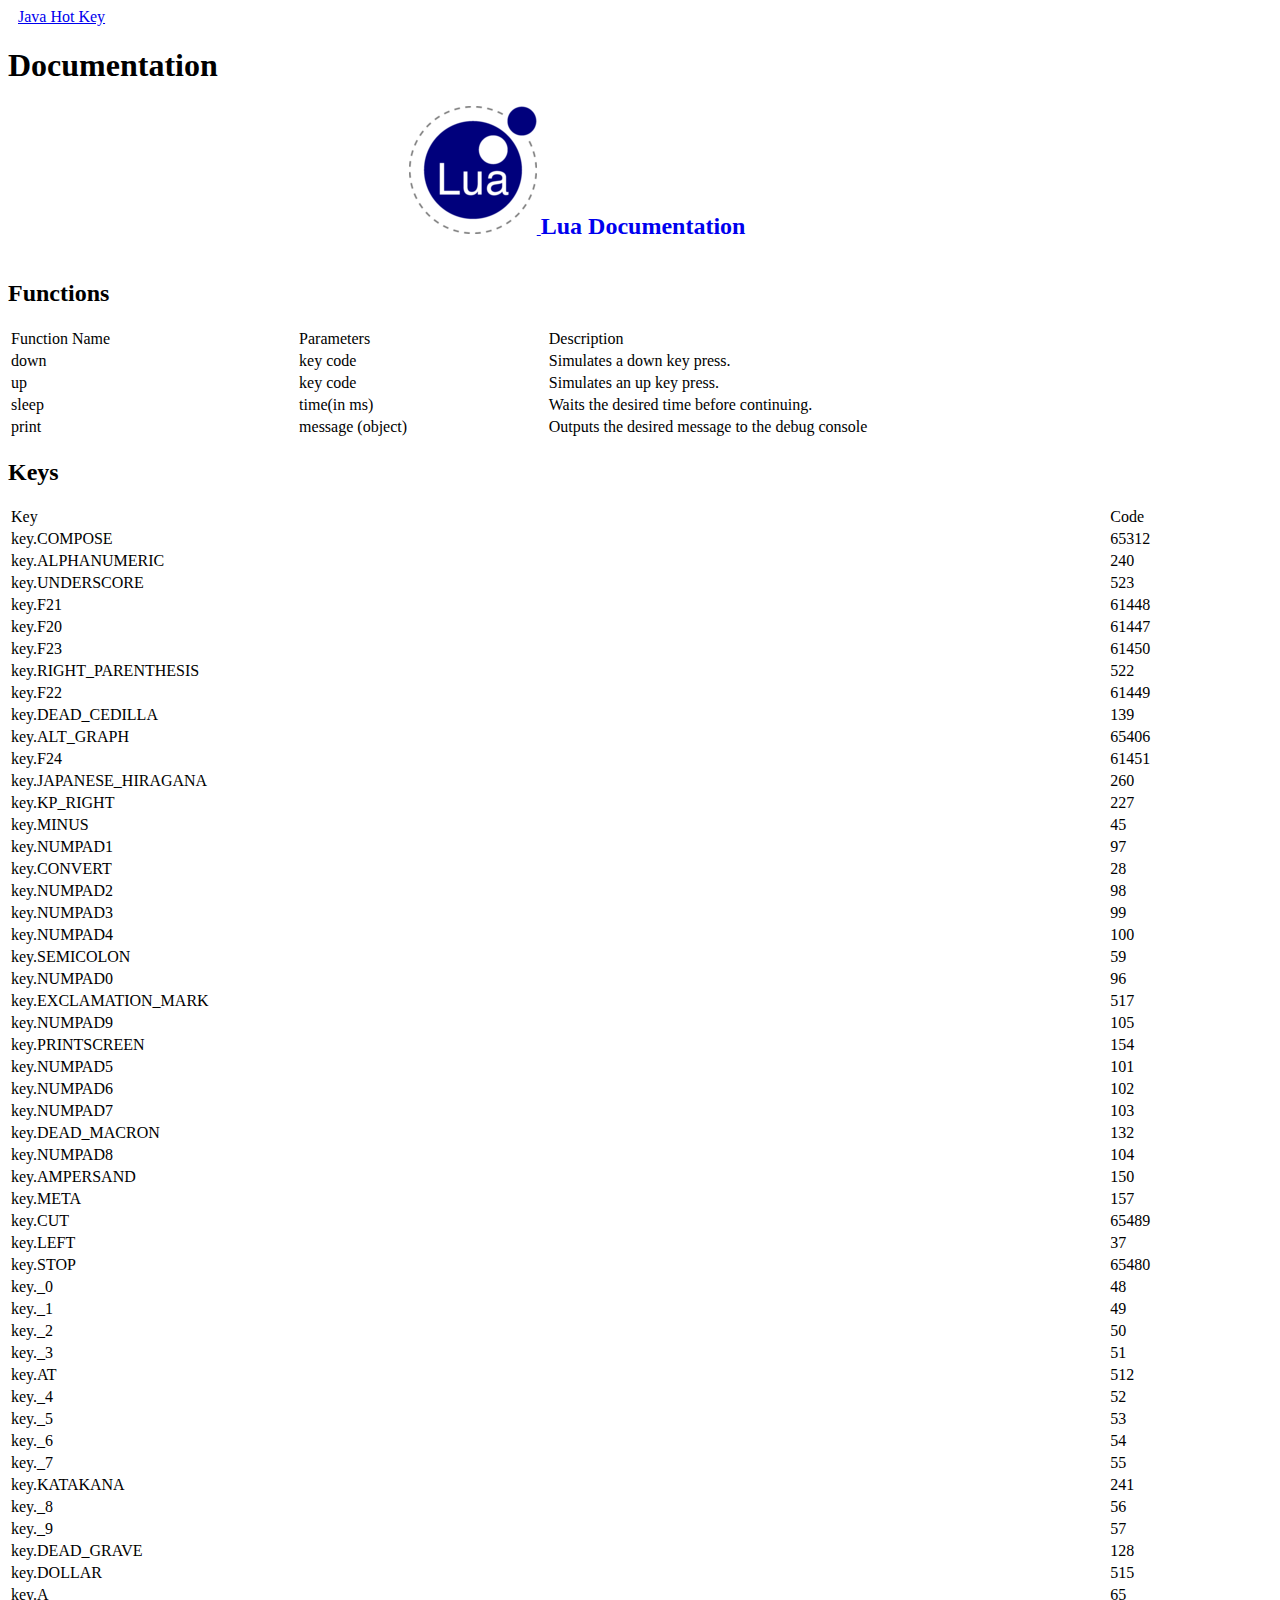
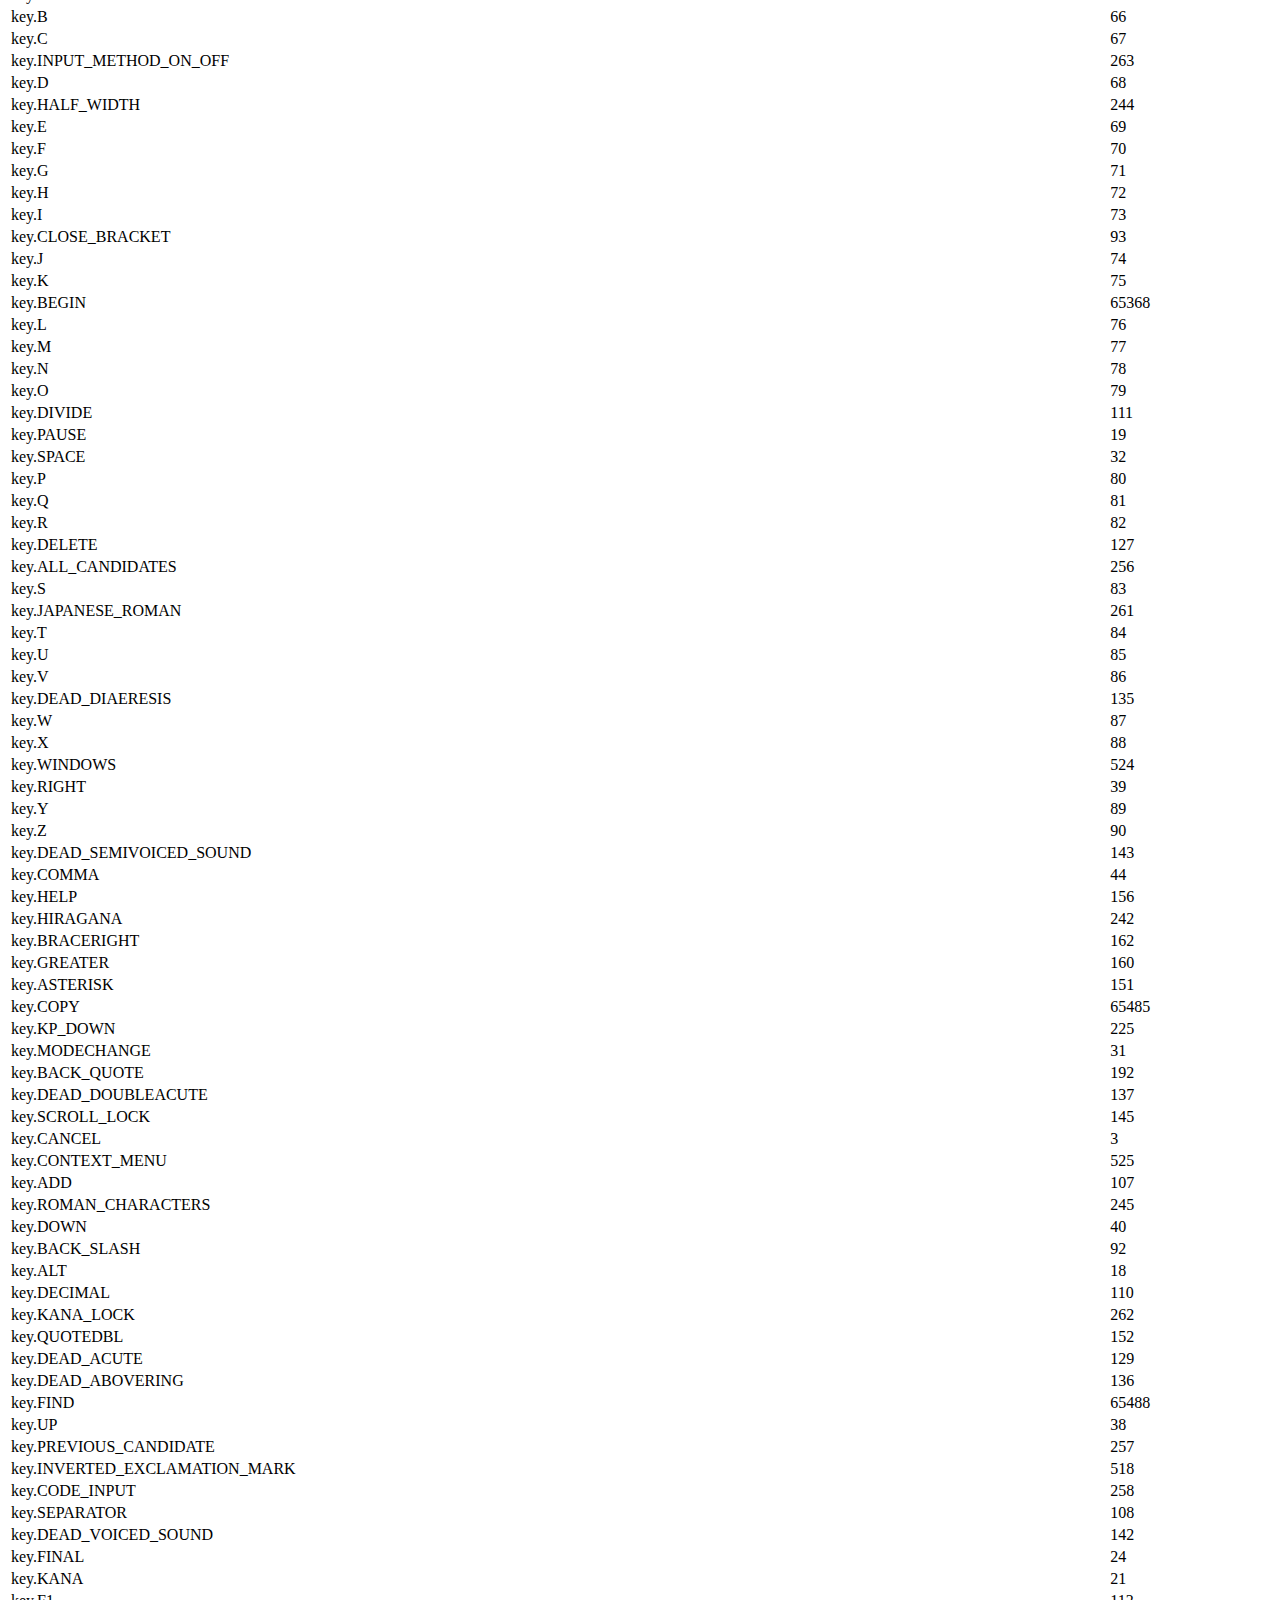
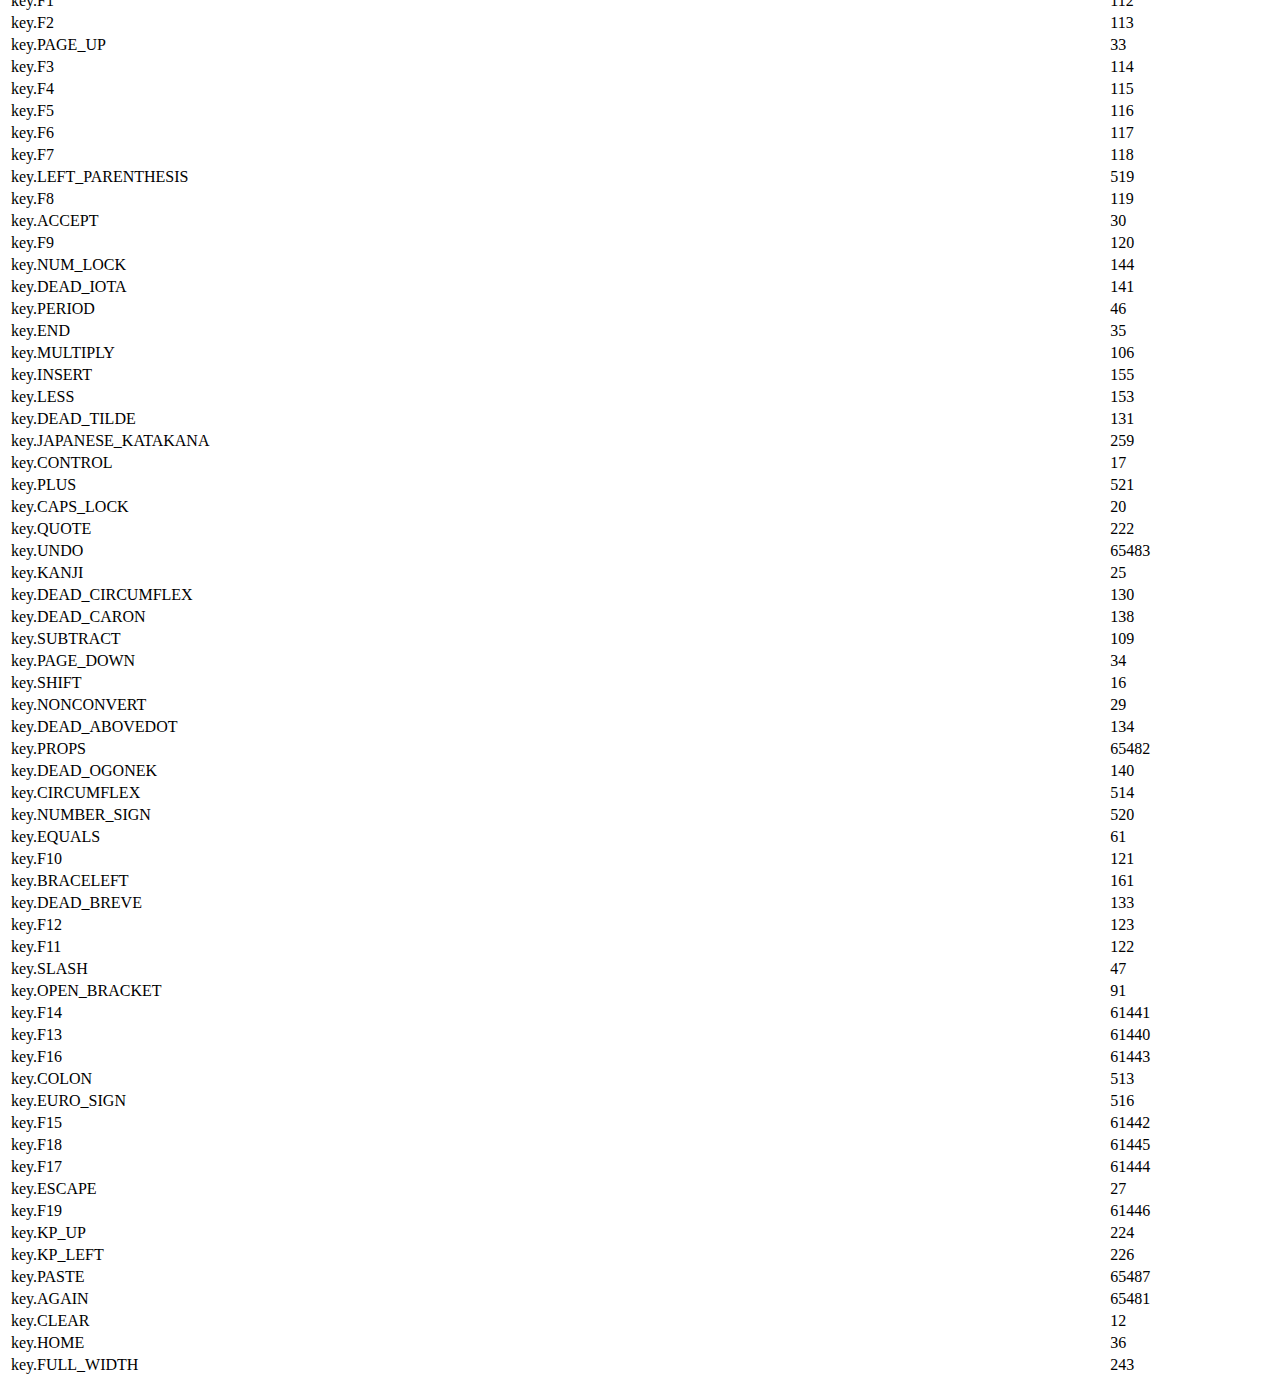
==== src/main/resources/templates/documentation.html @ 0cacadba "Made code compile, added documentation" ====
<!DOCTYPE html>
<html lang="en">
<head>
    <meta charset="UTF-8">
    <title>Documentation</title>
  <link rel="stylesheet" href="bootstrap.css" />
    <style>
        table{
            width:100%;
        }
        .card{
            width: 472.5px;
            margin-left: auto;
            margin-right: auto;
        }
        .card a{
            margin-left: auto;
            margin-right: auto;
            padding: 5px;
        }
        .card svg{
            vertical-align: sub;
            display: none;
        }
        .card:hover svg {
            display: inline-block;
        }
        /**img{
            margin-left: auto;
            margin-right: auto;
        }**/
    </style>
</head>
<body>
<nav class="navbar navbar-expand-lg navbar-light bg-light">
  <a class="navbar-brand" href="/.." style="margin-left: 10px">Java Hot Key</a>
</nav>

<div class="container">
    <h1>Documentation</h1>
    <div class="row">
        <div class="col">
            <div class="card">
                <a href="https://www.lua.org/docs.html" target="_blank">
                    <img style="width:128px;height: 128px; display: inline-block" src="[data-uri]">
                    <h2 style="display: inline-block">Lua Documentation <svg fill="#0a58ca" xmlns="http://www.w3.org/2000/svg"  viewBox="0 0 128 128" width="32px" height="32px"><path d="M 84 11 C 82.3 11 81 12.3 81 14 C 81 15.7 82.3 17 84 17 L 106.80078 17 L 60.400391 63.400391 C 59.200391 64.600391 59.200391 66.499609 60.400391 67.599609 C 61.000391 68.199609 61.8 68.5 62.5 68.5 C 63.2 68.5 63.999609 68.199609 64.599609 67.599609 L 111 21.199219 L 111 44 C 111 45.7 112.3 47 114 47 C 115.7 47 117 45.7 117 44 L 117 14 C 117 12.3 115.7 11 114 11 L 84 11 z M 24 31 C 16.8 31 11 36.8 11 44 L 11 104 C 11 111.2 16.8 117 24 117 L 84 117 C 91.2 117 97 111.2 97 104 L 97 59 C 97 57.3 95.7 56 94 56 C 92.3 56 91 57.3 91 59 L 91 104 C 91 107.9 87.9 111 84 111 L 24 111 C 20.1 111 17 107.9 17 104 L 17 44 C 17 40.1 20.1 37 24 37 L 69 37 C 70.7 37 72 35.7 72 34 C 72 32.3 70.7 31 69 31 L 24 31 z"/></svg></h2>
                </a>
            </div>




            <h2>Functions</h2>
            <table class="table">
                <thead>
                <tr>
                    <td style="min-width: 125px">Function Name</td>
                    <td>Parameters</td>
                    <td>Description</td>
                </tr>
                </thead>
                <tbody>
                <tr>
                    <td>down</td>
                    <td>key code</td>
                    <td>Simulates a down key press.</td>
                </tr>
                <tr>
                    <td>up</td>
                    <td>key code</td>
                    <td>Simulates an up key press.</td>
                </tr>
                <tr>
                    <td>sleep</td>
                    <td>time(in ms)</td>
                    <td>Waits the desired time before continuing.</td>
                </tr>
                <tr>
                    <td>print</td>
                    <td>message (object)</td>
                    <td>Outputs the desired message to the debug console</td>
                </tr>
                </tbody>
            </table>
        </div>
        <div class="col">
            <h2>Keys</h2>
            <table class="table">
                <thead>
                    <td>Key</td>
                    <td>Code</td>
                </thead>
                <tbody>
                <tr>
                    <td>key.COMPOSE</td>
                    <td>65312</td>
                </tr>
                <tr>
                    <td>key.ALPHANUMERIC</td>
                    <td>240</td>
                </tr>
                <tr>
                    <td>key.UNDERSCORE</td>
                    <td>523</td>
                </tr>
                <tr>
                    <td>key.F21</td>
                    <td>61448</td>
                </tr>
                <tr>
                    <td>key.F20</td>
                    <td>61447</td>
                </tr>
                <tr>
                    <td>key.F23</td>
                    <td>61450</td>
                </tr>
                <tr>
                    <td>key.RIGHT_PARENTHESIS</td>
                    <td>522</td>
                </tr>
                <tr>
                    <td>key.F22</td>
                    <td>61449</td>
                </tr>
                <tr>
                    <td>key.DEAD_CEDILLA</td>
                    <td>139</td>
                </tr>
                <tr>
                    <td>key.ALT_GRAPH</td>
                    <td>65406</td>
                </tr>
                <tr>
                    <td>key.F24</td>
                    <td>61451</td>
                </tr>
                <tr>
                    <td>key.JAPANESE_HIRAGANA</td>
                    <td>260</td>
                </tr>
                <tr>
                    <td>key.KP_RIGHT</td>
                    <td>227</td>
                </tr>
                <tr>
                    <td>key.MINUS</td>
                    <td>45</td>
                </tr>
                <tr>
                    <td>key.NUMPAD1</td>
                    <td>97</td>
                </tr>
                <tr>
                    <td>key.CONVERT</td>
                    <td>28</td>
                </tr>
                <tr>
                    <td>key.NUMPAD2</td>
                    <td>98</td>
                </tr>
                <tr>
                    <td>key.NUMPAD3</td>
                    <td>99</td>
                </tr>
                <tr>
                    <td>key.NUMPAD4</td>
                    <td>100</td>
                </tr>
                <tr>
                    <td>key.SEMICOLON</td>
                    <td>59</td>
                </tr>
                <tr>
                    <td>key.NUMPAD0</td>
                    <td>96</td>
                </tr>
                <tr>
                    <td>key.EXCLAMATION_MARK</td>
                    <td>517</td>
                </tr>
                <tr>
                    <td>key.NUMPAD9</td>
                    <td>105</td>
                </tr>
                <tr>
                    <td>key.PRINTSCREEN</td>
                    <td>154</td>
                </tr>
                <tr>
                    <td>key.NUMPAD5</td>
                    <td>101</td>
                </tr>
                <tr>
                    <td>key.NUMPAD6</td>
                    <td>102</td>
                </tr>
                <tr>
                    <td>key.NUMPAD7</td>
                    <td>103</td>
                </tr>
                <tr>
                    <td>key.DEAD_MACRON</td>
                    <td>132</td>
                </tr>
                <tr>
                    <td>key.NUMPAD8</td>
                    <td>104</td>
                </tr>
                <tr>
                    <td>key.AMPERSAND</td>
                    <td>150</td>
                </tr>
                <tr>
                    <td>key.META</td>
                    <td>157</td>
                </tr>
                <tr>
                    <td>key.CUT</td>
                    <td>65489</td>
                </tr>
                <tr>
                    <td>key.LEFT</td>
                    <td>37</td>
                </tr>
                <tr>
                    <td>key.STOP</td>
                    <td>65480</td>
                </tr>
                <tr>
                    <td>key._0</td>
                    <td>48</td>
                </tr>
                <tr>
                    <td>key._1</td>
                    <td>49</td>
                </tr>
                <tr>
                    <td>key._2</td>
                    <td>50</td>
                </tr>
                <tr>
                    <td>key._3</td>
                    <td>51</td>
                </tr>
                <tr>
                    <td>key.AT</td>
                    <td>512</td>
                </tr>
                <tr>
                    <td>key._4</td>
                    <td>52</td>
                </tr>
                <tr>
                    <td>key._5</td>
                    <td>53</td>
                </tr>
                <tr>
                    <td>key._6</td>
                    <td>54</td>
                </tr>
                <tr>
                    <td>key._7</td>
                    <td>55</td>
                </tr>
                <tr>
                    <td>key.KATAKANA</td>
                    <td>241</td>
                </tr>
                <tr>
                    <td>key._8</td>
                    <td>56</td>
                </tr>
                <tr>
                    <td>key._9</td>
                    <td>57</td>
                </tr>
                <tr>
                    <td>key.DEAD_GRAVE</td>
                    <td>128</td>
                </tr>
                <tr>
                    <td>key.DOLLAR</td>
                    <td>515</td>
                </tr>
                <tr>
                    <td>key.A</td>
                    <td>65</td>
                </tr>
                <tr>
                    <td>key.B</td>
                    <td>66</td>
                </tr>
                <tr>
                    <td>key.C</td>
                    <td>67</td>
                </tr>
                <tr>
                    <td>key.INPUT_METHOD_ON_OFF</td>
                    <td>263</td>
                </tr>
                <tr>
                    <td>key.D</td>
                    <td>68</td>
                </tr>
                <tr>
                    <td>key.HALF_WIDTH</td>
                    <td>244</td>
                </tr>
                <tr>
                    <td>key.E</td>
                    <td>69</td>
                </tr>
                <tr>
                    <td>key.F</td>
                    <td>70</td>
                </tr>
                <tr>
                    <td>key.G</td>
                    <td>71</td>
                </tr>
                <tr>
                    <td>key.H</td>
                    <td>72</td>
                </tr>
                <tr>
                    <td>key.I</td>
                    <td>73</td>
                </tr>
                <tr>
                    <td>key.CLOSE_BRACKET</td>
                    <td>93</td>
                </tr>
                <tr>
                    <td>key.J</td>
                    <td>74</td>
                </tr>
                <tr>
                    <td>key.K</td>
                    <td>75</td>
                </tr>
                <tr>
                    <td>key.BEGIN</td>
                    <td>65368</td>
                </tr>
                <tr>
                    <td>key.L</td>
                    <td>76</td>
                </tr>
                <tr>
                    <td>key.M</td>
                    <td>77</td>
                </tr>
                <tr>
                    <td>key.N</td>
                    <td>78</td>
                </tr>
                <tr>
                    <td>key.O</td>
                    <td>79</td>
                </tr>
                <tr>
                    <td>key.DIVIDE</td>
                    <td>111</td>
                </tr>
                <tr>
                    <td>key.PAUSE</td>
                    <td>19</td>
                </tr>
                <tr>
                    <td>key.SPACE</td>
                    <td>32</td>
                </tr>
                <tr>
                    <td>key.P</td>
                    <td>80</td>
                </tr>
                <tr>
                    <td>key.Q</td>
                    <td>81</td>
                </tr>
                <tr>
                    <td>key.R</td>
                    <td>82</td>
                </tr>
                <tr>
                    <td>key.DELETE</td>
                    <td>127</td>
                </tr>
                <tr>
                    <td>key.ALL_CANDIDATES</td>
                    <td>256</td>
                </tr>
                <tr>
                    <td>key.S</td>
                    <td>83</td>
                </tr>
                <tr>
                    <td>key.JAPANESE_ROMAN</td>
                    <td>261</td>
                </tr>
                <tr>
                    <td>key.T</td>
                    <td>84</td>
                </tr>
                <tr>
                    <td>key.U</td>
                    <td>85</td>
                </tr>
                <tr>
                    <td>key.V</td>
                    <td>86</td>
                </tr>
                <tr>
                    <td>key.DEAD_DIAERESIS</td>
                    <td>135</td>
                </tr>
                <tr>
                    <td>key.W</td>
                    <td>87</td>
                </tr>
                <tr>
                    <td>key.X</td>
                    <td>88</td>
                </tr>
                <tr>
                    <td>key.WINDOWS</td>
                    <td>524</td>
                </tr>
                <tr>
                    <td>key.RIGHT</td>
                    <td>39</td>
                </tr>
                <tr>
                    <td>key.Y</td>
                    <td>89</td>
                </tr>
                <tr>
                    <td>key.Z</td>
                    <td>90</td>
                </tr>
                <tr>
                    <td>key.DEAD_SEMIVOICED_SOUND</td>
                    <td>143</td>
                </tr>
                <tr>
                    <td>key.COMMA</td>
                    <td>44</td>
                </tr>
                <tr>
                    <td>key.HELP</td>
                    <td>156</td>
                </tr>
                <tr>
                    <td>key.HIRAGANA</td>
                    <td>242</td>
                </tr>
                <tr>
                    <td>key.BRACERIGHT</td>
                    <td>162</td>
                </tr>
                <tr>
                    <td>key.GREATER</td>
                    <td>160</td>
                </tr>
                <tr>
                    <td>key.ASTERISK</td>
                    <td>151</td>
                </tr>
                <tr>
                    <td>key.COPY</td>
                    <td>65485</td>
                </tr>
                <tr>
                    <td>key.KP_DOWN</td>
                    <td>225</td>
                </tr>
                <tr>
                    <td>key.MODECHANGE</td>
                    <td>31</td>
                </tr>
                <tr>
                    <td>key.BACK_QUOTE</td>
                    <td>192</td>
                </tr>
                <tr>
                    <td>key.DEAD_DOUBLEACUTE</td>
                    <td>137</td>
                </tr>
                <tr>
                    <td>key.SCROLL_LOCK</td>
                    <td>145</td>
                </tr>
                <tr>
                    <td>key.CANCEL</td>
                    <td>3</td>
                </tr>
                <tr>
                    <td>key.CONTEXT_MENU</td>
                    <td>525</td>
                </tr>
                <tr>
                    <td>key.ADD</td>
                    <td>107</td>
                </tr>
                <tr>
                    <td>key.ROMAN_CHARACTERS</td>
                    <td>245</td>
                </tr>
                <tr>
                    <td>key.DOWN</td>
                    <td>40</td>
                </tr>
                <tr>
                    <td>key.BACK_SLASH</td>
                    <td>92</td>
                </tr>
                <tr>
                    <td>key.ALT</td>
                    <td>18</td>
                </tr>
                <tr>
                    <td>key.DECIMAL</td>
                    <td>110</td>
                </tr>
                <tr>
                    <td>key.KANA_LOCK</td>
                    <td>262</td>
                </tr>
                <tr>
                    <td>key.QUOTEDBL</td>
                    <td>152</td>
                </tr>
                <tr>
                    <td>key.DEAD_ACUTE</td>
                    <td>129</td>
                </tr>
                <tr>
                    <td>key.DEAD_ABOVERING</td>
                    <td>136</td>
                </tr>
                <tr>
                    <td>key.FIND</td>
                    <td>65488</td>
                </tr>
                <tr>
                    <td>key.UP</td>
                    <td>38</td>
                </tr>
                <tr>
                    <td>key.PREVIOUS_CANDIDATE</td>
                    <td>257</td>
                </tr>
                <tr>
                    <td>key.INVERTED_EXCLAMATION_MARK</td>
                    <td>518</td>
                </tr>
                <tr>
                    <td>key.CODE_INPUT</td>
                    <td>258</td>
                </tr>
                <tr>
                    <td>key.SEPARATOR</td>
                    <td>108</td>
                </tr>
                <tr>
                    <td>key.DEAD_VOICED_SOUND</td>
                    <td>142</td>
                </tr>
                <tr>
                    <td>key.FINAL</td>
                    <td>24</td>
                </tr>
                <tr>
                    <td>key.KANA</td>
                    <td>21</td>
                </tr>
                <tr>
                    <td>key.F1</td>
                    <td>112</td>
                </tr>
                <tr>
                    <td>key.F2</td>
                    <td>113</td>
                </tr>
                <tr>
                    <td>key.PAGE_UP</td>
                    <td>33</td>
                </tr>
                <tr>
                    <td>key.F3</td>
                    <td>114</td>
                </tr>
                <tr>
                    <td>key.F4</td>
                    <td>115</td>
                </tr>
                <tr>
                    <td>key.F5</td>
                    <td>116</td>
                </tr>
                <tr>
                    <td>key.F6</td>
                    <td>117</td>
                </tr>
                <tr>
                    <td>key.F7</td>
                    <td>118</td>
                </tr>
                <tr>
                    <td>key.LEFT_PARENTHESIS</td>
                    <td>519</td>
                </tr>
                <tr>
                    <td>key.F8</td>
                    <td>119</td>
                </tr>
                <tr>
                    <td>key.ACCEPT</td>
                    <td>30</td>
                </tr>
                <tr>
                    <td>key.F9</td>
                    <td>120</td>
                </tr>
                <tr>
                    <td>key.NUM_LOCK</td>
                    <td>144</td>
                </tr>
                <tr>
                    <td>key.DEAD_IOTA</td>
                    <td>141</td>
                </tr>
                <tr>
                    <td>key.PERIOD</td>
                    <td>46</td>
                </tr>
                <tr>
                    <td>key.END</td>
                    <td>35</td>
                </tr>
                <tr>
                    <td>key.MULTIPLY</td>
                    <td>106</td>
                </tr>
                <tr>
                    <td>key.INSERT</td>
                    <td>155</td>
                </tr>
                <tr>
                    <td>key.LESS</td>
                    <td>153</td>
                </tr>
                <tr>
                    <td>key.DEAD_TILDE</td>
                    <td>131</td>
                </tr>
                <tr>
                    <td>key.JAPANESE_KATAKANA</td>
                    <td>259</td>
                </tr>
                <tr>
                    <td>key.CONTROL</td>
                    <td>17</td>
                </tr>
                <tr>
                    <td>key.PLUS</td>
                    <td>521</td>
                </tr>
                <tr>
                    <td>key.CAPS_LOCK</td>
                    <td>20</td>
                </tr>
                <tr>
                    <td>key.QUOTE</td>
                    <td>222</td>
                </tr>
                <tr>
                    <td>key.UNDO</td>
                    <td>65483</td>
                </tr>
                <tr>
                    <td>key.KANJI</td>
                    <td>25</td>
                </tr>
                <tr>
                    <td>key.DEAD_CIRCUMFLEX</td>
                    <td>130</td>
                </tr>
                <tr>
                    <td>key.DEAD_CARON</td>
                    <td>138</td>
                </tr>
                <tr>
                    <td>key.SUBTRACT</td>
                    <td>109</td>
                </tr>
                <tr>
                    <td>key.PAGE_DOWN</td>
                    <td>34</td>
                </tr>
                <tr>
                    <td>key.SHIFT</td>
                    <td>16</td>
                </tr>
                <tr>
                    <td>key.NONCONVERT</td>
                    <td>29</td>
                </tr>
                <tr>
                    <td>key.DEAD_ABOVEDOT</td>
                    <td>134</td>
                </tr>
                <tr>
                    <td>key.PROPS</td>
                    <td>65482</td>
                </tr>
                <tr>
                    <td>key.DEAD_OGONEK</td>
                    <td>140</td>
                </tr>
                <tr>
                    <td>key.CIRCUMFLEX</td>
                    <td>514</td>
                </tr>
                <tr>
                    <td>key.NUMBER_SIGN</td>
                    <td>520</td>
                </tr>
                <tr>
                    <td>key.EQUALS</td>
                    <td>61</td>
                </tr>
                <tr>
                    <td>key.F10</td>
                    <td>121</td>
                </tr>
                <tr>
                    <td>key.BRACELEFT</td>
                    <td>161</td>
                </tr>
                <tr>
                    <td>key.DEAD_BREVE</td>
                    <td>133</td>
                </tr>
                <tr>
                    <td>key.F12</td>
                    <td>123</td>
                </tr>
                <tr>
                    <td>key.F11</td>
                    <td>122</td>
                </tr>
                <tr>
                    <td>key.SLASH</td>
                    <td>47</td>
                </tr>
                <tr>
                    <td>key.OPEN_BRACKET</td>
                    <td>91</td>
                </tr>
                <tr>
                    <td>key.F14</td>
                    <td>61441</td>
                </tr>
                <tr>
                    <td>key.F13</td>
                    <td>61440</td>
                </tr>
                <tr>
                    <td>key.F16</td>
                    <td>61443</td>
                </tr>
                <tr>
                    <td>key.COLON</td>
                    <td>513</td>
                </tr>
                <tr>
                    <td>key.EURO_SIGN</td>
                    <td>516</td>
                </tr>
                <tr>
                    <td>key.F15</td>
                    <td>61442</td>
                </tr>
                <tr>
                    <td>key.F18</td>
                    <td>61445</td>
                </tr>
                <tr>
                    <td>key.F17</td>
                    <td>61444</td>
                </tr>
                <tr>
                    <td>key.ESCAPE</td>
                    <td>27</td>
                </tr>
                <tr>
                    <td>key.F19</td>
                    <td>61446</td>
                </tr>
                <tr>
                    <td>key.KP_UP</td>
                    <td>224</td>
                </tr>
                <tr>
                    <td>key.KP_LEFT</td>
                    <td>226</td>
                </tr>
                <tr>
                    <td>key.PASTE</td>
                    <td>65487</td>
                </tr>
                <tr>
                    <td>key.AGAIN</td>
                    <td>65481</td>
                </tr>
                <tr>
                    <td>key.CLEAR</td>
                    <td>12</td>
                </tr>
                <tr>
                    <td>key.HOME</td>
                    <td>36</td>
                </tr>
                <tr>
                    <td>key.FULL_WIDTH</td>
                    <td>243</td>
                </tr>
                </tbody>
            </table>
        </div>

    </div>
</div>
</body>
</html>
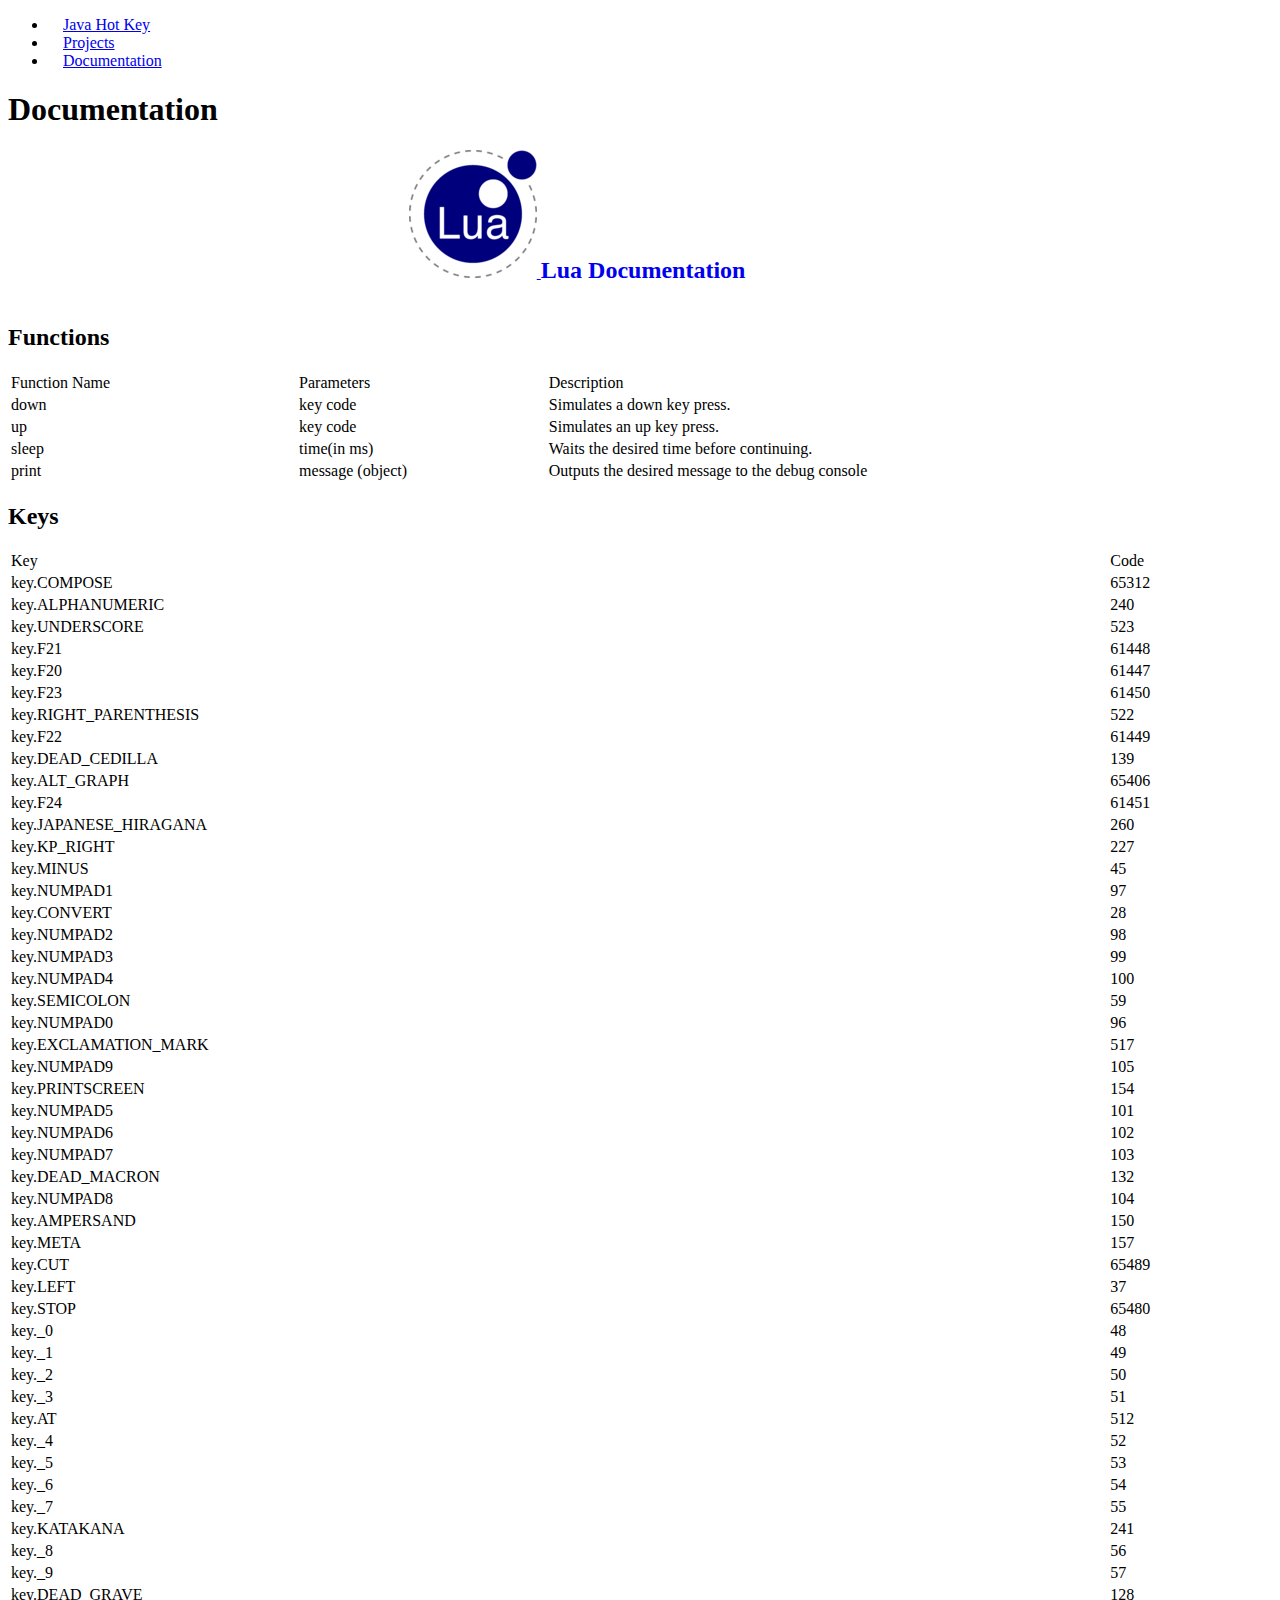
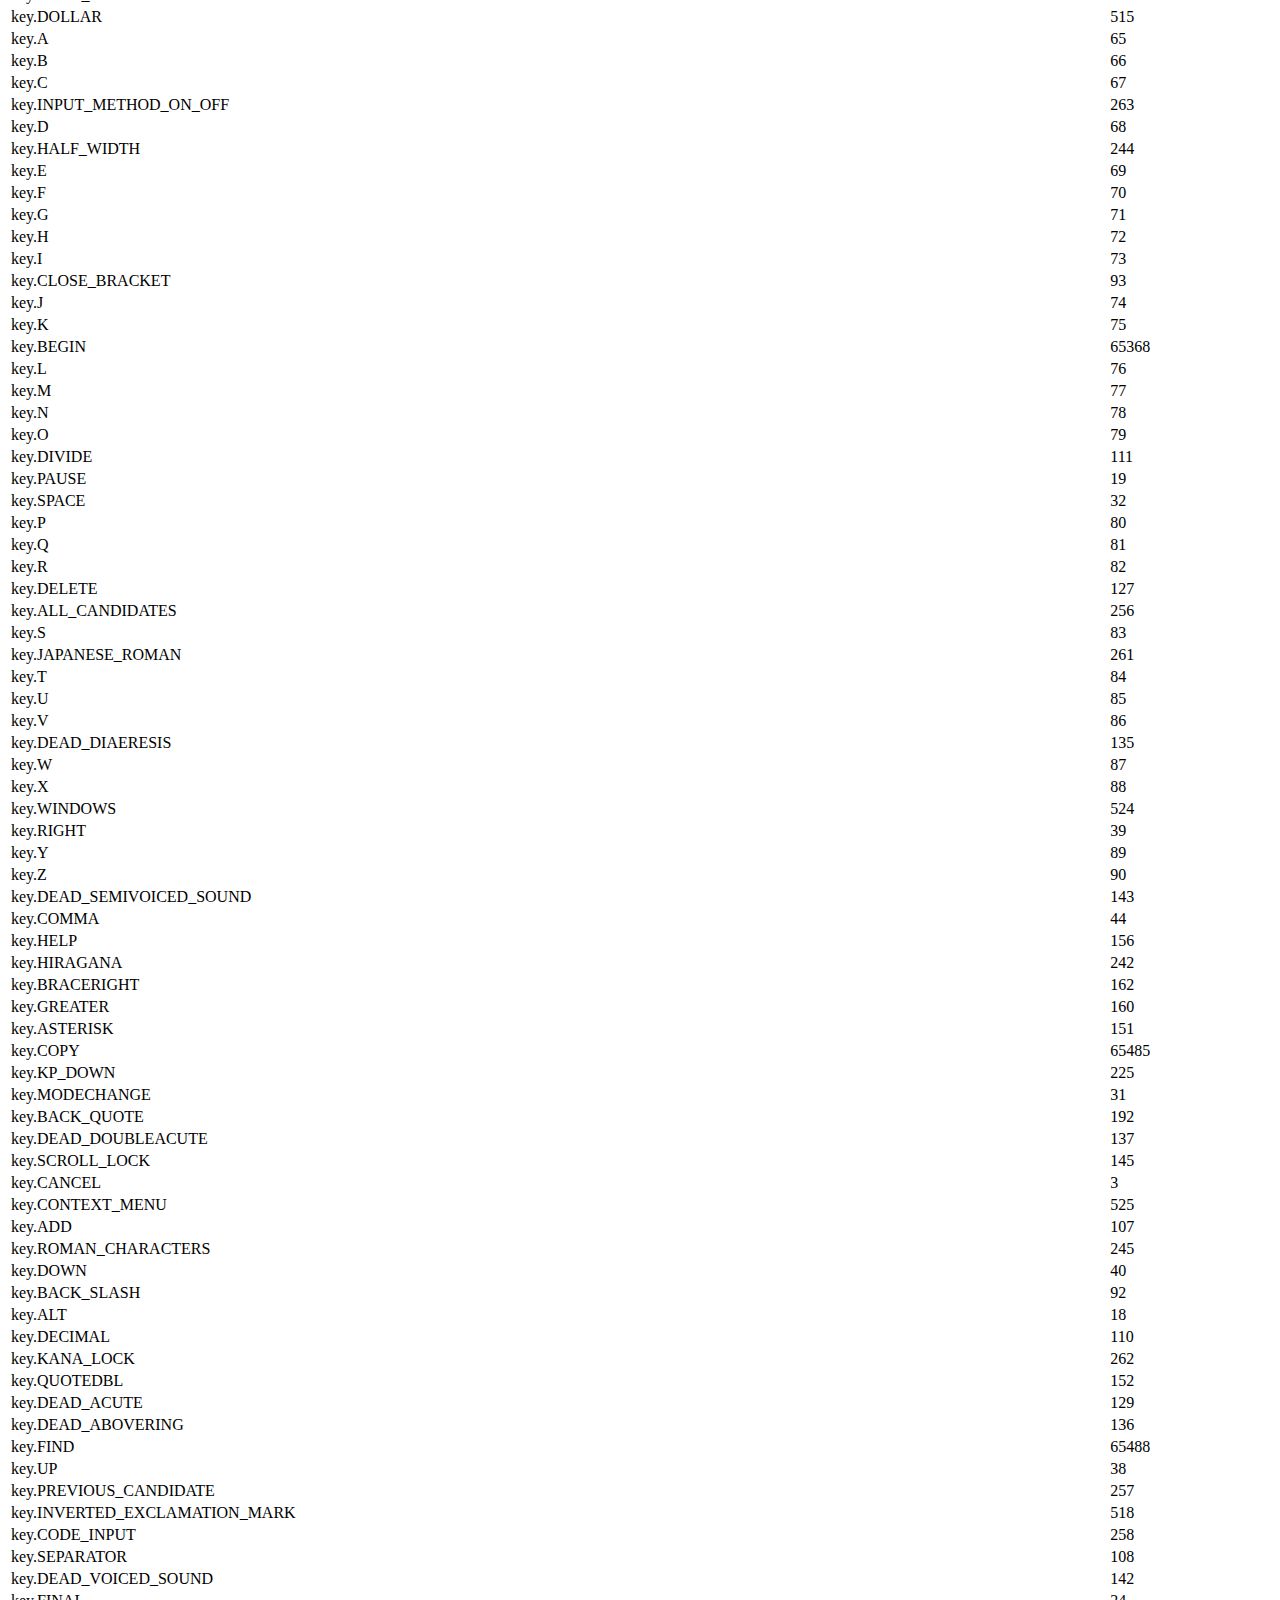
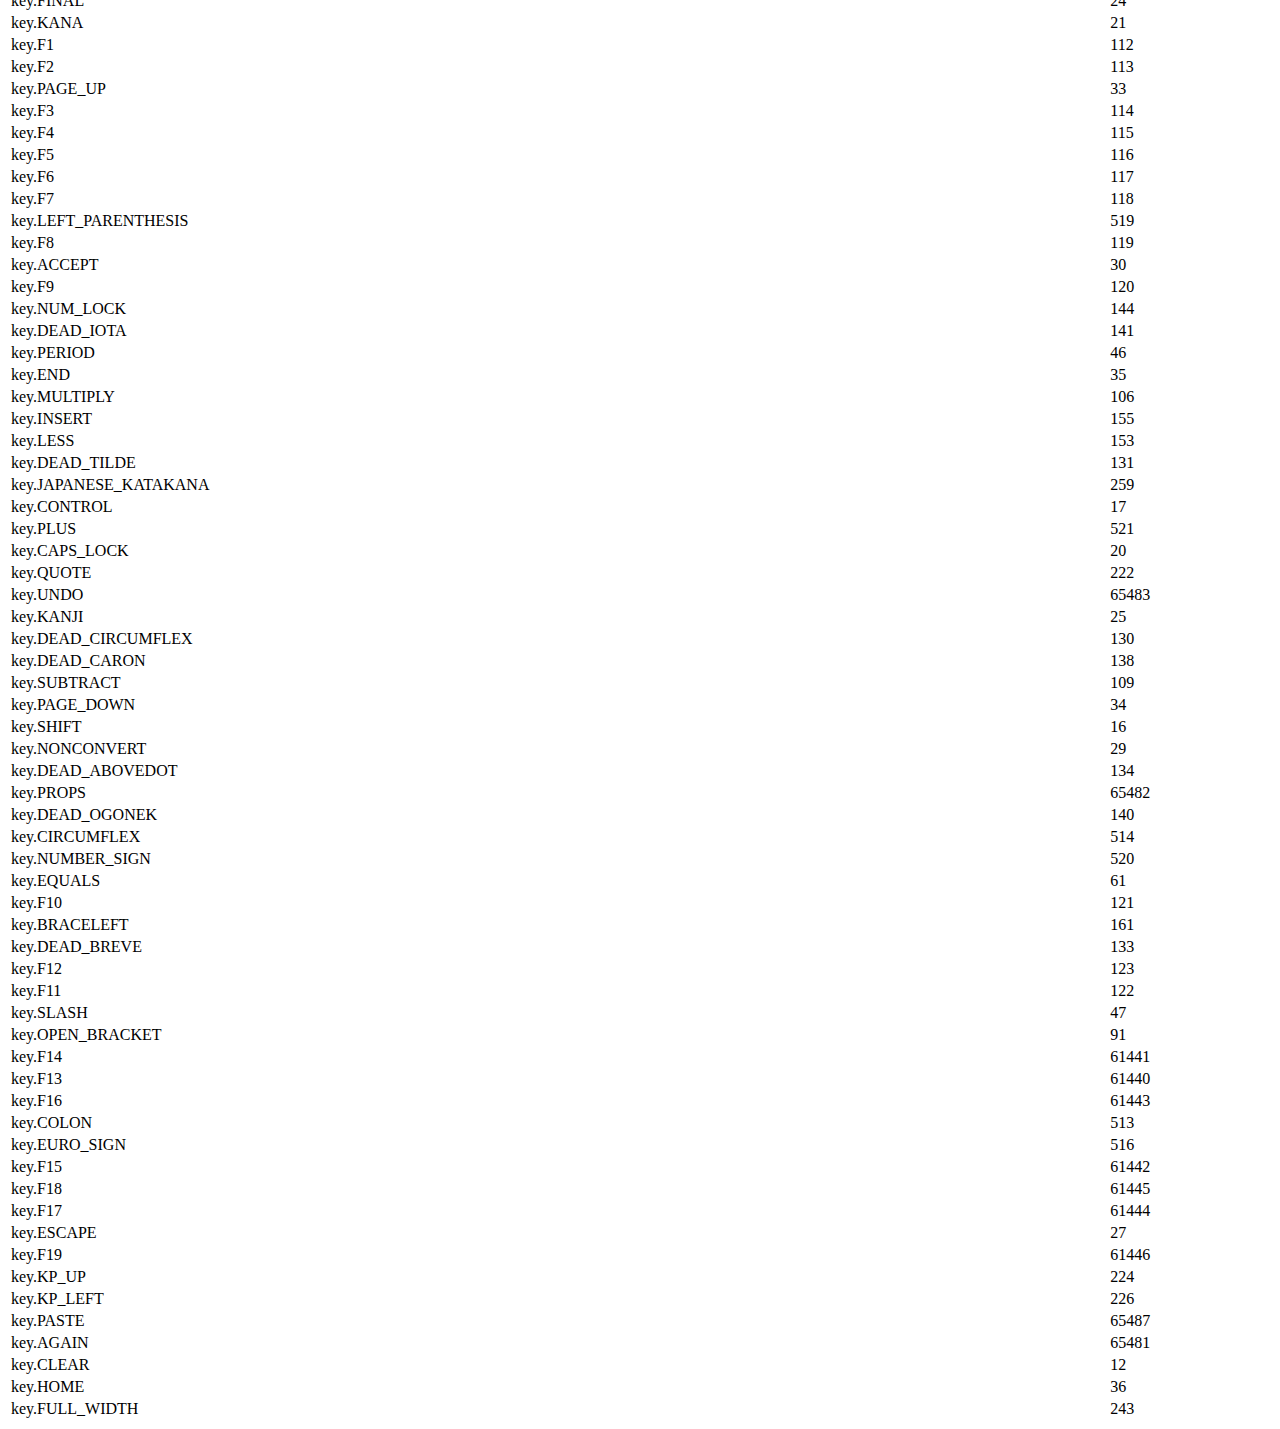
==== commit b29faf81: "refactored cause loading editProjectScript.js on each page was a waste of resources. implemented act" ====
--- a/src/main/resources/templates/documentation.html
+++ b/src/main/resources/templates/documentation.html
@@ -3,28 +3,40 @@
 <head>
     <meta charset="UTF-8">
     <title>Documentation</title>
-  <link rel="stylesheet" href="bootstrap.css" />
+    <link rel="stylesheet" href="bootstrap.css"/>
+    <link rel="stylesheet" href="navbar.css"/>
+    <script src="navbarjQuery.js"></script>
+    <script
+            src="https://code.jquery.com/jquery-3.6.1.js"
+            integrity="sha256-3zlB5s2uwoUzrXK3BT7AX3FyvojsraNFxCc2vC/7pNI="
+            crossorigin="anonymous">
+    </script>
     <style>
-        table{
-            width:100%;
+        table {
+            width: 100%;
         }
-        .card{
+
+        .card {
             width: 472.5px;
             margin-left: auto;
             margin-right: auto;
         }
-        .card a{
+
+        .card a {
             margin-left: auto;
             margin-right: auto;
             padding: 5px;
         }
-        .card svg{
+
+        .card svg {
             vertical-align: sub;
             display: none;
         }
+
         .card:hover svg {
             display: inline-block;
         }
+
         /**img{
             margin-left: auto;
             margin-right: auto;
@@ -32,8 +44,18 @@
     </style>
 </head>
 <body>
-<nav class="navbar navbar-expand-lg navbar-light bg-light">
-  <a class="navbar-brand" href="/.." style="margin-left: 10px">Java Hot Key</a>
+<nav class="navbar navbar-expand-lg navbar-dark bg-dark">
+    <ul class="navbar-nav mr-auto">
+        <li class="nav-item">
+            <a class="nav-link" href="/edit?id=-1" style="margin-left: 15px; margin-right: 15px">Java Hot Key</a>
+        </li>
+        <li class="nav-item">
+            <a class="nav-link" href="/" style="margin-left: 15px; margin-right: 15px">Projects</a>
+        </li>
+        <li class="nav-item">
+            <a class="nav-link active" href="/" style="margin-left: 15px; margin-right: 15px">Documentation</a>
+        </li>
+    </ul>
 </nav>
 
 <div class="container">
@@ -42,12 +64,16 @@
         <div class="col">
             <div class="card">
                 <a href="https://www.lua.org/docs.html" target="_blank">
-                    <img style="width:128px;height: 128px; display: inline-block" src="[data-uri]">
-                    <h2 style="display: inline-block">Lua Documentation <svg fill="#0a58ca" xmlns="http://www.w3.org/2000/svg"  viewBox="0 0 128 128" width="32px" height="32px"><path d="M 84 11 C 82.3 11 81 12.3 81 14 C 81 15.7 82.3 17 84 17 L 106.80078 17 L 60.400391 63.400391 C 59.200391 64.600391 59.200391 66.499609 60.400391 67.599609 C 61.000391 68.199609 61.8 68.5 62.5 68.5 C 63.2 68.5 63.999609 68.199609 64.599609 67.599609 L 111 21.199219 L 111 44 C 111 45.7 112.3 47 114 47 C 115.7 47 117 45.7 117 44 L 117 14 C 117 12.3 115.7 11 114 11 L 84 11 z M 24 31 C 16.8 31 11 36.8 11 44 L 11 104 C 11 111.2 16.8 117 24 117 L 84 117 C 91.2 117 97 111.2 97 104 L 97 59 C 97 57.3 95.7 56 94 56 C 92.3 56 91 57.3 91 59 L 91 104 C 91 107.9 87.9 111 84 111 L 24 111 C 20.1 111 17 107.9 17 104 L 17 44 C 17 40.1 20.1 37 24 37 L 69 37 C 70.7 37 72 35.7 72 34 C 72 32.3 70.7 31 69 31 L 24 31 z"/></svg></h2>
+                    <img alt="lua" style="width:128px;height: 128px; display: inline-block"
+                         src="[data-uri]">
+                    <h2 style="display: inline-block">Lua Documentation
+                        <svg fill="#0a58ca" xmlns="http://www.w3.org/2000/svg" viewBox="0 0 128 128" width="32px"
+                             height="32px">
+                            <path d="M 84 11 C 82.3 11 81 12.3 81 14 C 81 15.7 82.3 17 84 17 L 106.80078 17 L 60.400391 63.400391 C 59.200391 64.600391 59.200391 66.499609 60.400391 67.599609 C 61.000391 68.199609 61.8 68.5 62.5 68.5 C 63.2 68.5 63.999609 68.199609 64.599609 67.599609 L 111 21.199219 L 111 44 C 111 45.7 112.3 47 114 47 C 115.7 47 117 45.7 117 44 L 117 14 C 117 12.3 115.7 11 114 11 L 84 11 z M 24 31 C 16.8 31 11 36.8 11 44 L 11 104 C 11 111.2 16.8 117 24 117 L 84 117 C 91.2 117 97 111.2 97 104 L 97 59 C 97 57.3 95.7 56 94 56 C 92.3 56 91 57.3 91 59 L 91 104 C 91 107.9 87.9 111 84 111 L 24 111 C 20.1 111 17 107.9 17 104 L 17 44 C 17 40.1 20.1 37 24 37 L 69 37 C 70.7 37 72 35.7 72 34 C 72 32.3 70.7 31 69 31 L 24 31 z"/>
+                        </svg>
+                    </h2>
                 </a>
             </div>
-
-
 
 
             <h2>Functions</h2>
@@ -87,8 +113,10 @@
             <h2>Keys</h2>
             <table class="table">
                 <thead>
+                <tr>
                     <td>Key</td>
                     <td>Code</td>
+                </tr>
                 </thead>
                 <tbody>
                 <tr>
